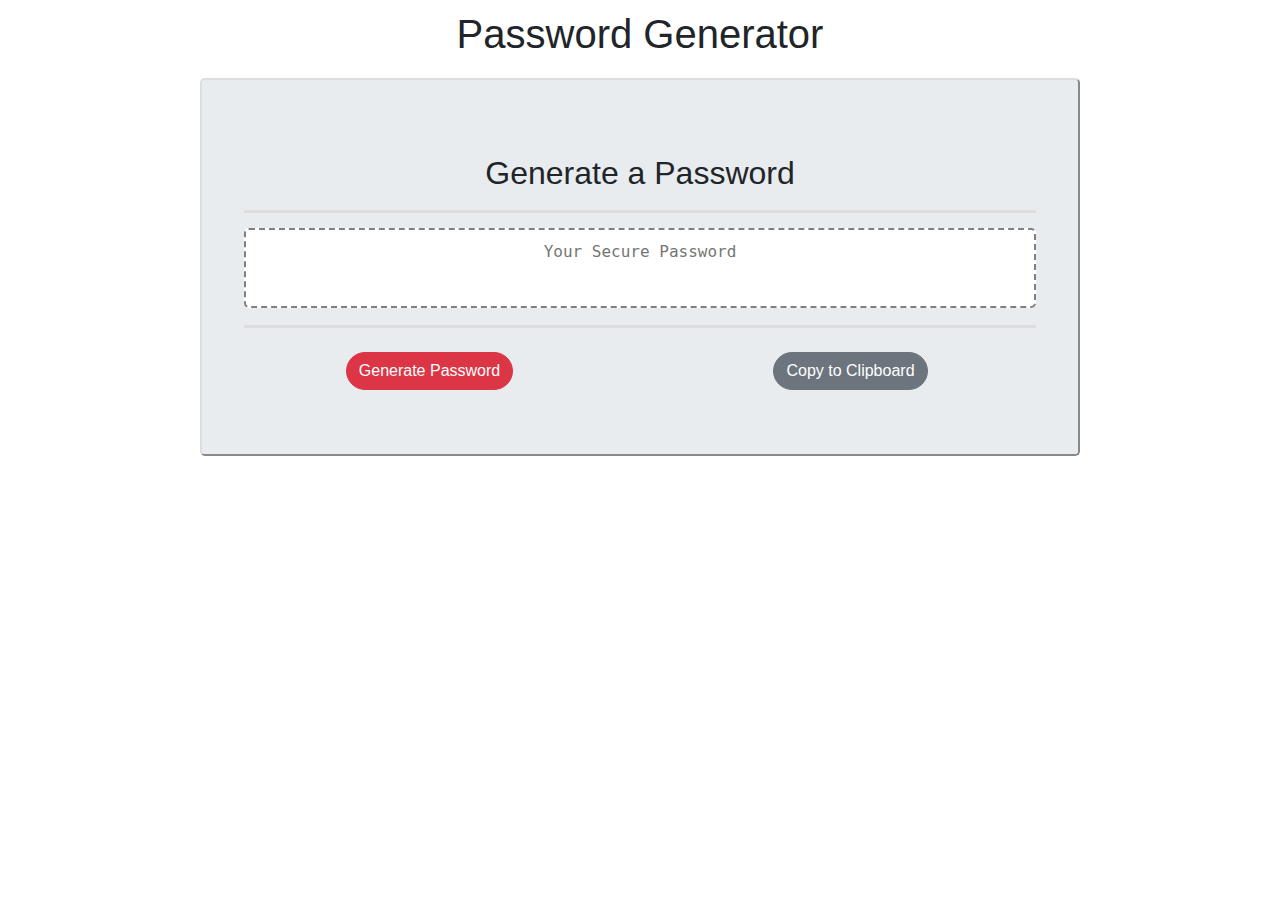
==== hw3.html @ d174321c "first commit" ====
<!DOCTYPE html>
<html lang="en-us">

<head>
    <meta charset="UTF-8">
    <meta name="viewport" content="width=device-width, initial-scale=1.0" />
    <meta http-equiv="X-UA-Compatible" content="ie=edge" />
    <title>Password Generator</title>
    <link rel="stylesheet" href="./style.css">
    <link rel="stylesheet" href="https://stackpath.bootstrapcdn.com/bootstrap/4.3.1/css/bootstrap.min.css"
        integrity="sha384-ggOyR0iXCbMQv3Xipma34MD+dH/1fQ784/j6cY/iJTQUOhcWr7x9JvoRxT2MZw1T" crossorigin="anonymous">

    <!-- <script type="text/javascript">
        function generatePassword() {
            var numChars = prompt("How many chars do you want?");
            var symbWanted = confirm("Do you want special characters?");
            var lowerWanted = confirm("Do you want lowercase characters?");
            var upperWanted = confirm("Do you want uppercase characters?");
            var numWanted = confirm("Do you want numbers?");

            var lowerArr = ["a", "b", "c", "d", "e", "f", "g", "h", "i", "j", "k", "l", "m", "n", "o", "p", "q", "r", "s", "t", "u", "v", "w", "x", "y", "z"];

            var finalPassword = "final placeholder";
            var passwordDisplay = document.getElementById("password");
            passwordDisplay.innerHTML = finalPassword;

            var randomIndex = Math.floor(Math.random() * arr.length);
            var randomLower = lowerArr[randomLowerIndex];

            for (var i = 0; i < numChars; i++) {
                finalPassword = finalPassword + ""
            }

            console.log(randomLowerIndex + " = random lower index");
            console.log(randomLower + " = random lower");
            console.log(numChars + " = password length");
            console.log(symbWanted + " = special chars");
            console.log(lowerWanted + " = lower chars")
            console.log(upperWanted + " = upper chars")
            console.log(numWanted + " = numbers")
        }

    </script> -->

    <!-- <script type="text/javascript">
    function generatePassword() {
        var numChars = prompt("How many chars do you want?");
        var lowerWanted = confirm("Do you want lowercase characters?");
        var upperWanted = confirm("Do you want uppercase characters?");
        var numWanted = confirm("Do you want numbers?");
        var symbWanted = confirm("Do you want special characters?");
    
        var lowerArr = ["a", "b", "c", "d", "e", "f", "g", "h", "i", "j", "k", "l", "m", "n", "o", "p", "q", "r", "s", "t", "u", "v", "w", "x", "y", "z"];
        var upperArr = ["A", "B", "C", "D", "E", "F", "G", "H", "I", "J", "K", "L", "M", "N", "O", "P", "Q", "R", "S", "T", "U", "V", "W", "X", "Y", "Z"];
        var numArr = ["0", "1", "2", "3", "4", "5", "6", "7", "8", "9"];
        var symbArr = ["`", "~", "!", "@", "#", "$", "%", "^", "&", "*", "(", ")", "-", "_", "=", "+", ";", ":", ",", ".", "/", "?", "|", "[", "{", "]", "}"];
    
        var finalPassword = "final placeholder";
        var passwordDisplay = document.getElementById("password");
    
        var randomIndex = Math.floor(Math.random() * arr.length);
        var randomLower = lowerArr[randomIndex];
        var randomUpper = upperArr[randomIndex];
        var randomNum = numArr[randomIndex];
        var randomSymb = symbArr[randomIndex];
    
        var allArr = [randomLower, randomUpper, randomNum, randomSymb];
    
        for (var i = 0; i < numChars; i++) {
        if (lowerWanted === true) {
        finalPassword += lowerArr.pick(Math.floor(Math.random()));
        }
        if (upperWanted === true) {
        finalPassword += upperArr.pick(Math.floor(Math.random()));
        }
        if (numWanted === true) {
        finalPassword += numArr.pick(Math.floor(Math.random()));
        }
        if (symbWanted === true) {
        finalPassword += symbArr.pick(Math.floor(Math.random()));
        }
        finalPassword == allArr.pick(numChars);
        finalPassword = finalPassword.shuffle();
        }

        passwordDisplay.innerHTML = finalPassword;
    
        console.log(randomLowerIndex + " = random lower index");
        console.log(randomLower + " = random lower");
        console.log(numChars + " = password length");
        console.log(symbWanted + " = special chars");
        console.log(lowerWanted + " = lower chars")
        console.log(upperWanted + " = upper chars")
        console.log(numWanted + " = numbers")
    }


    </script> -->

</head>

<body>
    <header>
        <h1>Password Generator</h1>
    </header>
    <div class="jumbotron">
        <div class="row">
            <div class="col-md-12">
                <h2>Generate a Password</h2>
            </div>
        </div>
        <div class="row">
            <div class="col-md-12">
                <div class="inner">
                    <div class="row">
                        <div class="col-md-12">
                            <div class="passwordBox">
                                <textarea readonly id="password" placeholder="Your Secure Password" aria-label="Generated Password"></textarea>
                            </div>
                        </div>
                    </div>
                    <br>
                    <div class="row">
                        <div class="col-md-6">
                            <button type="button" class="btn btn-danger" onclick="generate();" id="generate">
                                Generate Password
                            </button>
                        </div>
                        <div class="col-md-6">
                            <button type="button" class="btn btn-secondary" onclick="copyToClipboard('#password')" id="copy">
                                Copy to Clipboard
                            </button>
                        </div>
                    </div>
                </div>
            </div>
        </div>

    </div>

    <script src="./script.js"></script>

    <script src="https://code.jquery.com/jquery-3.3.1.slim.min.js"
        integrity="sha384-q8i/X+965DzO0rT7abK41JStQIAqVgRVzpbzo5smXKp4YfRvH+8abtTE1Pi6jizo"
        crossorigin="anonymous"></script>
    <script src="https://cdnjs.cloudflare.com/ajax/libs/popper.js/1.14.7/umd/popper.min.js"
        integrity="sha384-UO2eT0CpHqdSJQ6hJty5KVphtPhzWj9WO1clHTMGa3JDZwrnQq4sF86dIHNDz0W1"
        crossorigin="anonymous"></script>
    <script src="https://stackpath.bootstrapcdn.com/bootstrap/4.3.1/js/bootstrap.min.js"
        integrity="sha384-JjSmVgyd0p3pXB1rRibZUAYoIIy6OrQ6VrjIEaFf/nJGzIxFDsf4x0xIM+B07jRM"
        crossorigin="anonymous"></script>

</body>

</html>
---- style.css ----
h1 {
    text-align: center;
    padding: 10px;
}

.jumbotron {
    margin: 10px 200px 10px 200px;
    border: outset 2px #dddddd;
    text-align: center;
}

h2 {
    padding: 10px;
}

#password {
    width: 100%;
    height: 80px;
    margin: 15px 0px 10px 0px;
    padding-top: 10px;
    text-align: center;
    font-family: "Lucida Console", Monaco, monospace;
    border: dashed 2px grey;
    border-radius: 5px;
    resize: none;
}

.passwordBox {
    border-top: solid 3px #dddddd;
    border-bottom: solid 3px #dddddd;
    margin-left: 10px;
    margin-right: 10px;
}

#generate, #copy {
    border-radius: 20px;
}

@media screen and (max-width: 375px) {
    .jumbotron {
        width: 100%;
        margin-left: 0;
        margin-right: 0;
    }

    #generate {
        margin-bottom: 15px;
    }
}

@media screen and (max-width: 996px) {
    .jumbotron {
        width: 100%;
        margin-left: 0;
        margin-right: 0;
    }

    #generate {
        margin-bottom: 15px;
    }
}
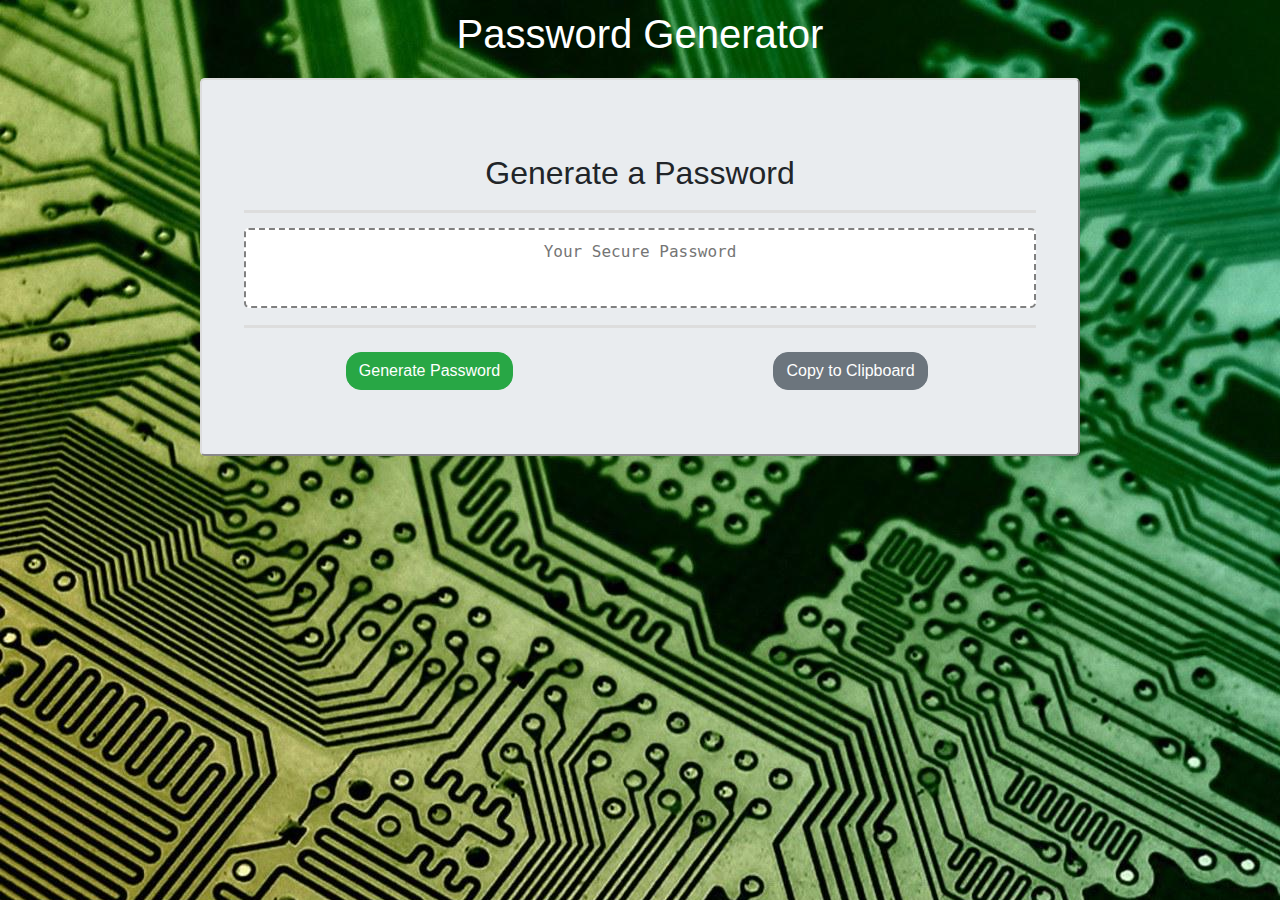
==== commit b807abe4: "README" ====
--- a/hw3.html
+++ b/hw3.html
@@ -122,7 +122,7 @@
                     <br>
                     <div class="row">
                         <div class="col-md-6">
-                            <button type="button" class="btn btn-danger" onclick="generate();" id="generate">
+                            <button type="button" class="btn btn-success" onclick="generate();" id="generate">
                                 Generate Password
                             </button>
                         </div>
--- a/style.css
+++ b/style.css
@@ -1,6 +1,11 @@
+body {
+    background-image: url(circuit5.jpg);
+}
+
 h1 {
+    padding: 10px;
     text-align: center;
-    padding: 10px;
+    color: #ffffff;
 }
 
 .jumbotron {
@@ -33,7 +38,7 @@
 }
 
 #generate, #copy {
-    border-radius: 20px;
+    border-radius: 15px;
 }
 
 @media screen and (max-width: 375px) {
